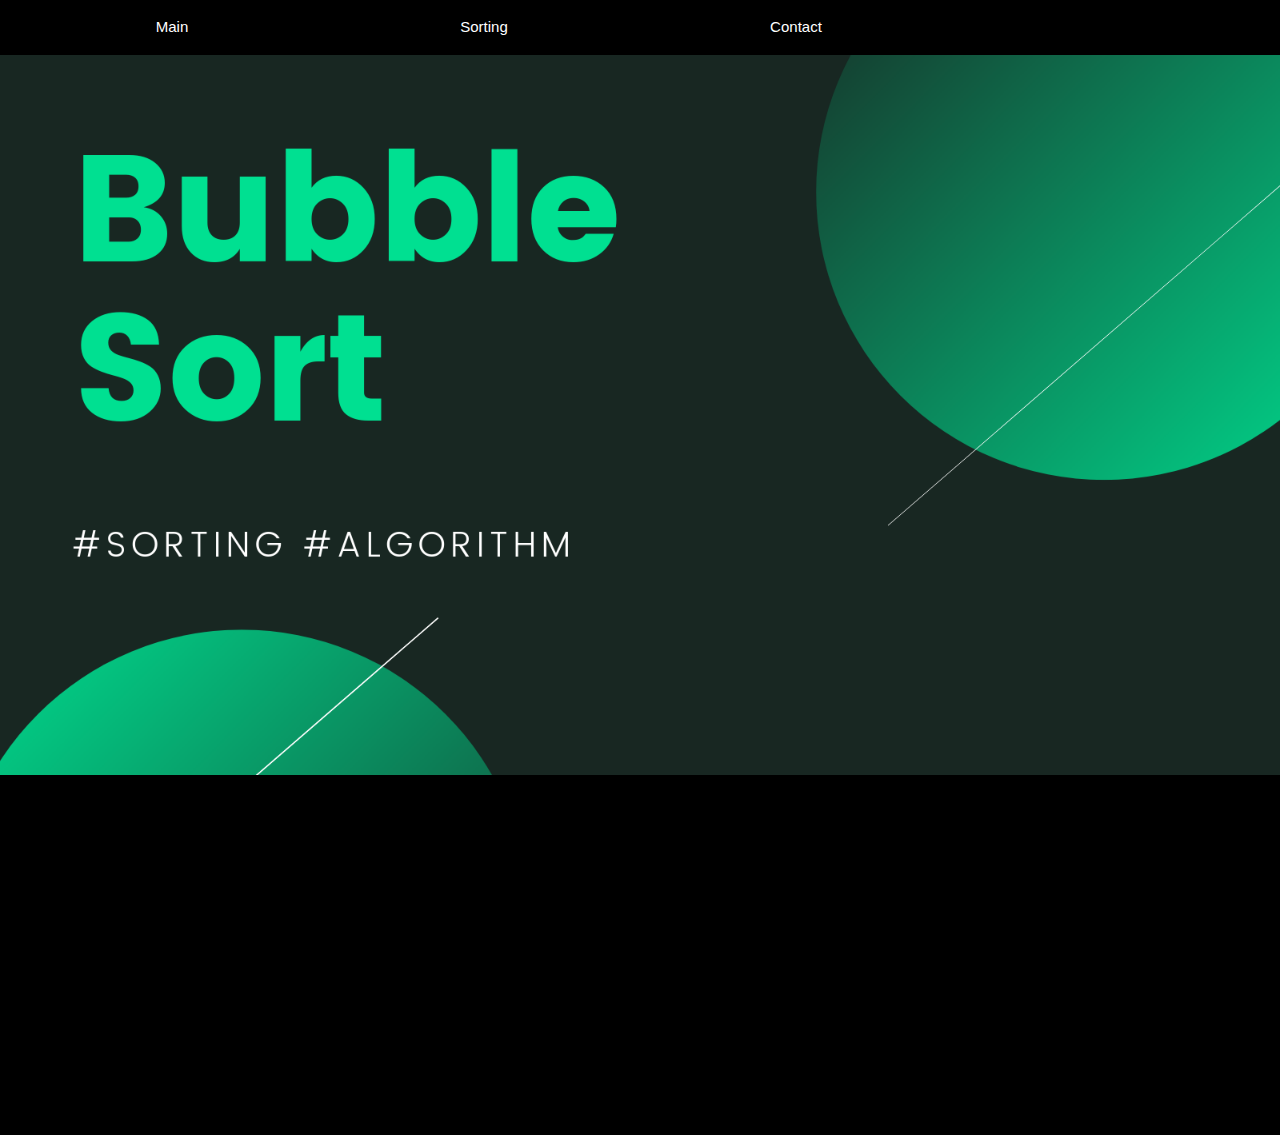
==== Html/index.html @ ceb7b793 "Change the main page to index.html" ====
<!DOCTYPE html>
<html lang="en">
<head>
    <meta charset="UTF-8">
    <meta name="viewport" content="width=device-width, initial-scale=1.0">
    <title>Final Project</title>
    <link rel="stylesheet" href="../css/style.css">
    <link rel="stylesheet" href="https://www.w3schools.com/w3css/4/w3.css">
    
</head>
<body style="background-color: black;">        
      <header class="w3-row w3-padding w3-black">
        <div class="w3-col s3">
            <a href="./index.html" class="w3-button w3-block w3-black">Main</a>
        </div>
        <div class="w3-col s3">
            <a href="./sortingPage.html" class="w3-button w3-block w3-black">Sorting</a>
        </div>
        <div class="w3-col s3">
          <a href="./contact.html" class="w3-button w3-block w3-black actived">Contact</a>
        </div>
      </header>
      <div class="slideshow-container">

        <div class="mySlides fade">
          <div class="numbertext"></div>
          <img src="../Images/1.png" style="width:100%">
        </div>
        
        <div class="mySlides fade">
          <div class="numbertext"></div>
          <img src="../Images/2.png" style="width:100%">
        </div>
        
        <div class="mySlides fade">
          <div class="numbertext"></div>
          <img src="../Images/3.png" style="width:100%">
        </div>  

        <div class="mySlides fade">
            <div class="numbertext"></div>
            <img src="../Images/4.png" style="width:100%">
          </div> 
        <a class="prev" onclick="plusSlides(-1)">&#10094;</a>
        <a class="next" onclick="plusSlides(1)">&#10095;</a>        
        </div>
        <br>        
        <div style="text-align:center">
          <span class="dot" onclick="currentSlide(1)"></span> 
          <span class="dot" onclick="currentSlide(2)"></span> 
          <span class="dot" onclick="currentSlide(3)"></span> 
        </div>
        
      <script>
        var slideIndex = 1;
        showSlides(slideIndex);
        
        function plusSlides(n) {
          showSlides(slideIndex += n);
        }
        
        function currentSlide(n) {
          showSlides(slideIndex = n);
        }
        
        function showSlides(n) {
          var i;
          var slides = document.getElementsByClassName("mySlides");
          var dots = document.getElementsByClassName("dot");
          if (n > slides.length) {slideIndex = 1}    
          if (n < 1) {slideIndex = slides.length}
          for (i = 0; i < slides.length; i++) {
              slides[i].style.display = "none";  
          }
          for (i = 0; i < dots.length; i++) {
              dots[i].className = dots[i].className.replace(" active", "");
          }
          slides[slideIndex-1].style.display = "block";  
          dots[slideIndex-1].className += " active";
        }
        </script>       
         <footer>
      <p>The purpose of "code and conquer" website is to explain about some sorting algorithms.Let’s see how we can sort you all by height.Sorting is something that happens all the time in the real world. Sorting by first name, sorting by number of items, sorting by how many times you login or at what time. Luckily there are built-in functions for sorting.
          In this web site we are going to use these sorting algorithms and see how they work. </p>
      <p>  <em>Insertion Sort :</em> Insertion sort is based on the idea that one element from the input elements is consumed in each iteration to
         find its correct position i.e, the position to which it belongs in a 
         sorted array.
        <em><br>Selection Sort : </em>Selection sort is a simple sorting algorithm. This sorting algorithm is an in-place comparison-based algorithm in which the list is divided into two parts, the sorted part at the left end and the unsorted part at the right end. Initially, the sorted part is empty and the unsorted part is the entire list.
       <em><br>Bubble Sort: </em> Bubble Sort is the simplest sorting algorithm that works by repeatedly swapping the adjacent elements if they are in wrong order.
        <em><br>Merge Sort: </em> Merge Sort is a divide and conquer algorithm. It works by recursively breaking down a problem into two or more sub-problems of the same or related type, until these become simple enough to be solved directly.
        <em><br>Quick Sort: </em> Quick Sort is a divide and conquer algorithm. It creates two empty arrays to hold elements less than the pivot value and elements greater than the pivot value, and then recursively sort the sub arrays. 
    </p> 
    </footer>
 
    <script>
          function home(){
         window.open("../html/home.html")
     }
        function sorting() {
            window.open("../html/sortingPage.html")
        }
        function contact() {
            window.open("../html/contact.html")
        }
    </script>


    <!-- <script src="../js/action.js"></script> -->
</body>
</html>
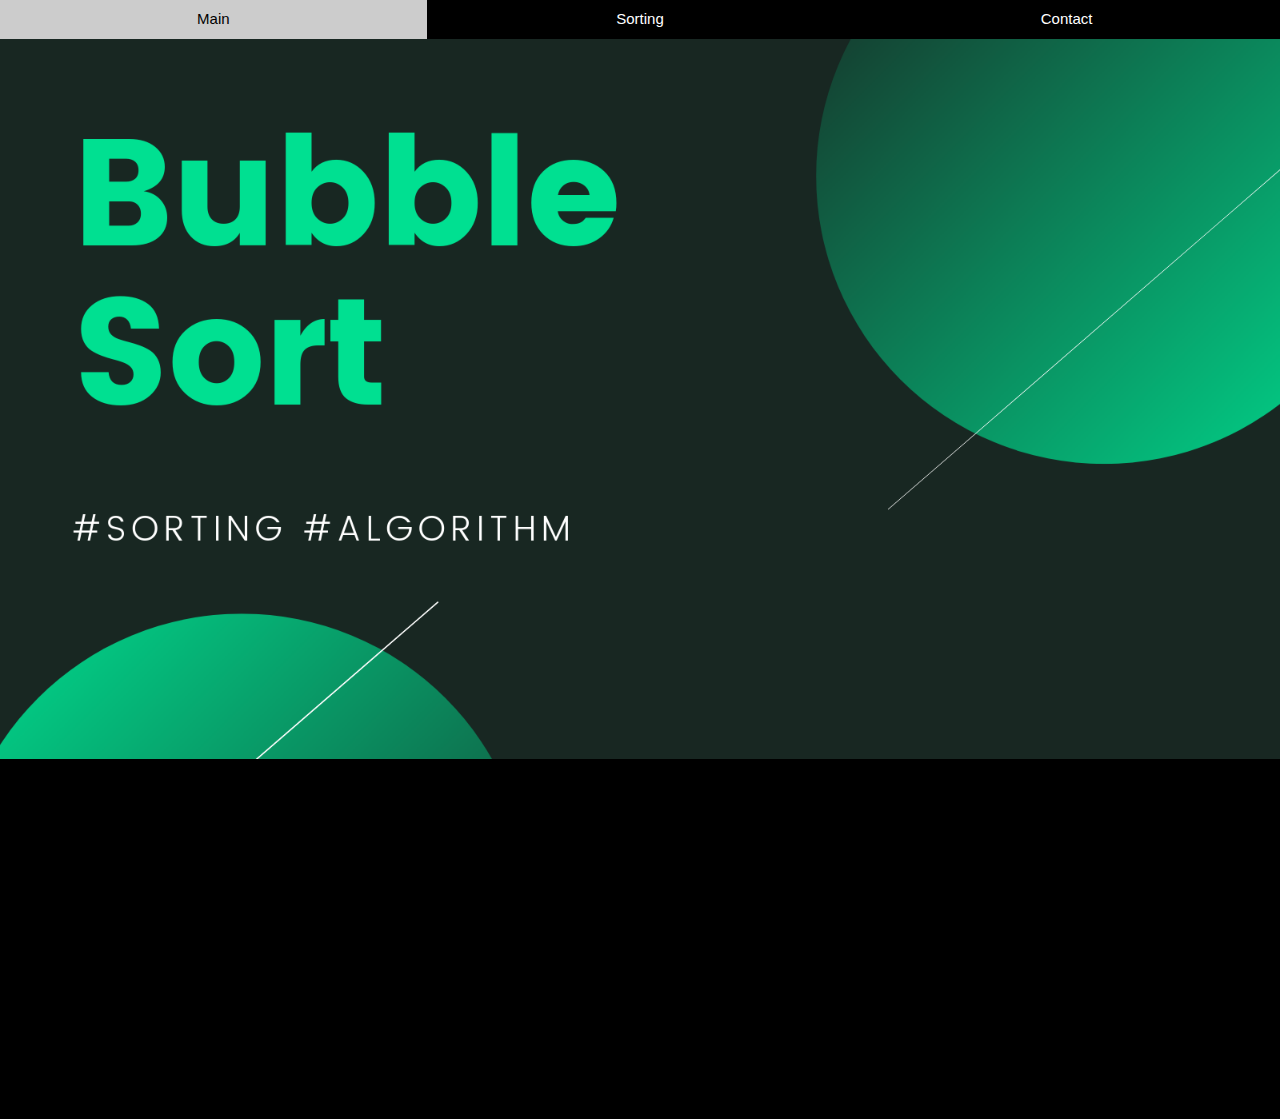
==== commit 3b0da857: "Update menu in all pages" ====
--- a/Html/index.html
+++ b/Html/index.html
@@ -9,15 +9,15 @@
     
 </head>
 <body style="background-color: black;">        
-      <header class="w3-row w3-padding w3-black">
-        <div class="w3-col s3">
-            <a href="./index.html" class="w3-button w3-block w3-black">Main</a>
+      <header class="w3-row w3-black">
+        <div class="w3-col s4">
+            <a href="./index.html" class="w3-button w3-block actived">Main</a>
         </div>
-        <div class="w3-col s3">
-            <a href="./sortingPage.html" class="w3-button w3-block w3-black">Sorting</a>
+        <div class="w3-col s4">
+            <a href="./sortingPage.html" class="w3-button w3-block ">Sorting</a>
         </div>
-        <div class="w3-col s3">
-          <a href="./contact.html" class="w3-button w3-block w3-black actived">Contact</a>
+        <div class="w3-col s4">
+          <a href="./contact.html" class="w3-button w3-block ">Contact</a>
         </div>
       </header>
       <div class="slideshow-container">
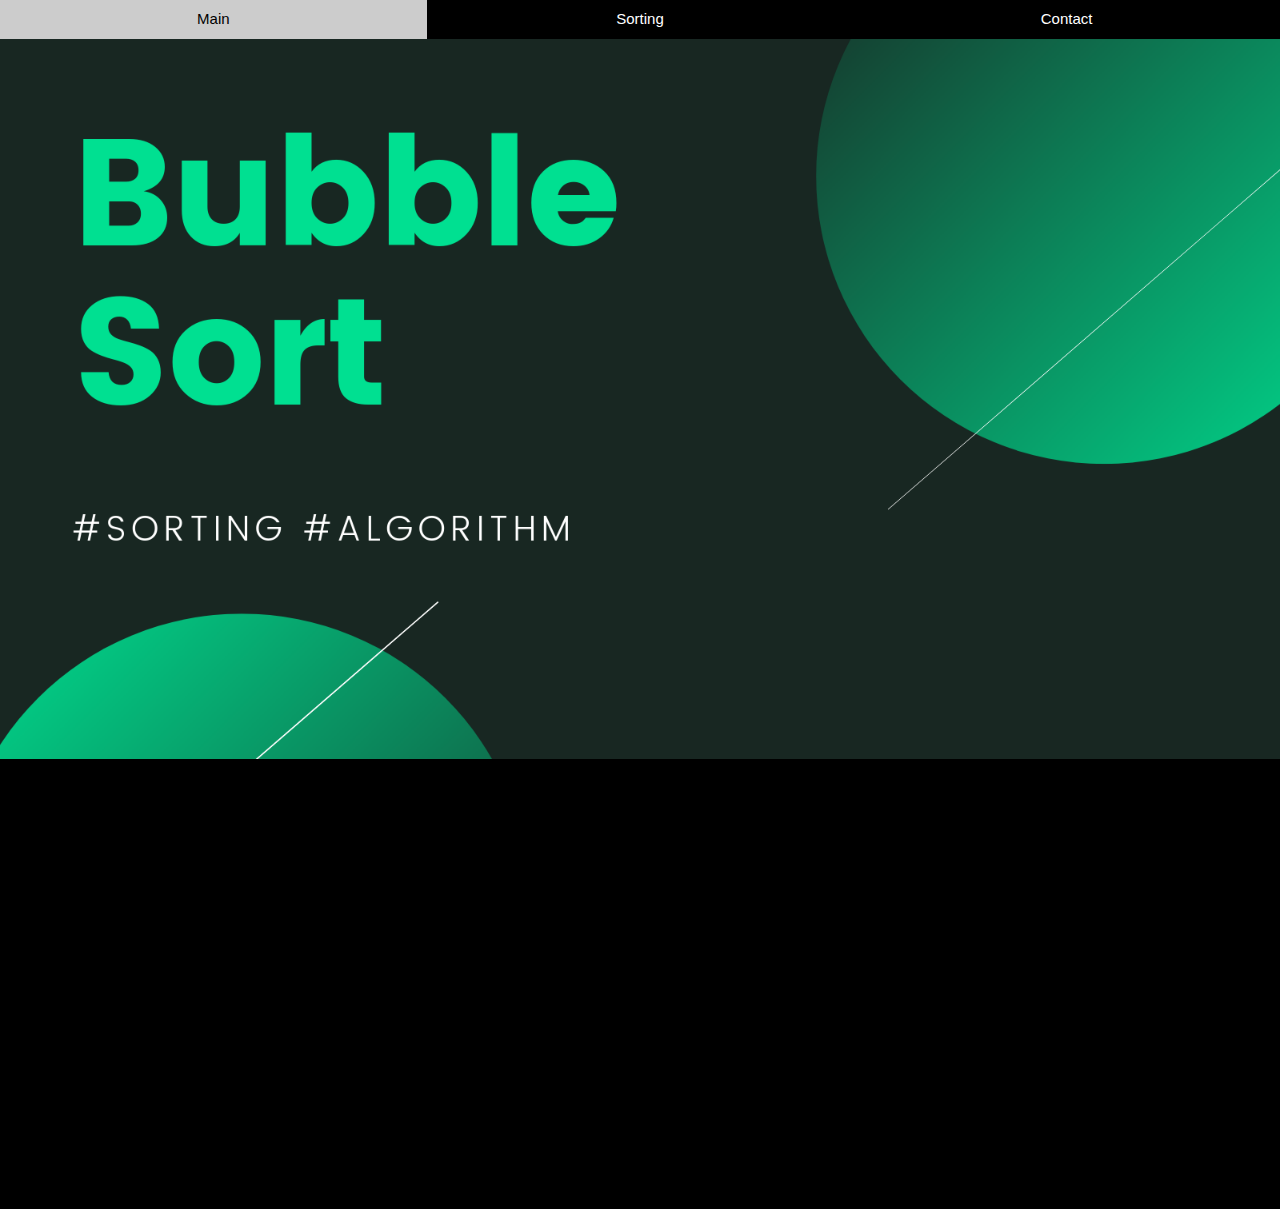
==== commit 1c301771: "Merge branch 'master' of https://github.com/Mahsamaleki088/FinalSortingProject" ====
--- a/Html/index.html
+++ b/Html/index.html
@@ -3,6 +3,7 @@
 <head>
     <meta charset="UTF-8">
     <meta name="viewport" content="width=device-width, initial-scale=1.0">
+    <link rel="icon" type="image/png" href="../Images/favicon.png">
     <title>Final Project</title>
     <link rel="stylesheet" href="../css/style.css">
     <link rel="stylesheet" href="https://www.w3schools.com/w3css/4/w3.css">
@@ -82,13 +83,12 @@
          <footer>
       <p>The purpose of "code and conquer" website is to explain about some sorting algorithms.Let’s see how we can sort you all by height.Sorting is something that happens all the time in the real world. Sorting by first name, sorting by number of items, sorting by how many times you login or at what time. Luckily there are built-in functions for sorting.
           In this web site we are going to use these sorting algorithms and see how they work. </p>
-      <p>  <em>Insertion Sort :</em> Insertion sort is based on the idea that one element from the input elements is consumed in each iteration to
-         find its correct position i.e, the position to which it belongs in a 
-         sorted array.
-        <em><br>Selection Sort : </em>Selection sort is a simple sorting algorithm. This sorting algorithm is an in-place comparison-based algorithm in which the list is divided into two parts, the sorted part at the left end and the unsorted part at the right end. Initially, the sorted part is empty and the unsorted part is the entire list.
-       <em><br>Bubble Sort: </em> Bubble Sort is the simplest sorting algorithm that works by repeatedly swapping the adjacent elements if they are in wrong order.
-        <em><br>Merge Sort: </em> Merge Sort is a divide and conquer algorithm. It works by recursively breaking down a problem into two or more sub-problems of the same or related type, until these become simple enough to be solved directly.
-        <em><br>Quick Sort: </em> Quick Sort is a divide and conquer algorithm. It creates two empty arrays to hold elements less than the pivot value and elements greater than the pivot value, and then recursively sort the sub arrays. 
+      <p> <em>Insertion Sort :</em> Insertion sort is based on the idea that one element from the input elements is consumed in each iteration to
+         find its correct position i.e, the position to which it belongs in a sorted array.<br>
+        <em><br>Selection Sort : </em>Selection sort is a simple sorting algorithm. This sorting algorithm is an in-place comparison-based algorithm in which the list is divided into two parts, the sorted part at the left end and the unsorted part at the right end. Initially, the sorted part is empty and the unsorted part is the entire list.<br>
+       <em><br>Bubble Sort: </em> Bubble Sort is the simplest sorting algorithm that works by repeatedly swapping the adjacent elements if they are in wrong order.<br>
+        <em><br>Merge Sort: </em> Merge Sort is a divide and conquer algorithm. It works by recursively breaking down a problem into two or more sub-problems of the same or related type, until these become simple enough to be solved directly.<br>
+        <em><br>Quick Sort: </em> Quick Sort is a divide and conquer algorithm. It creates two empty arrays to hold elements less than the pivot value and elements greater than the pivot value, and then recursively sort the sub arrays. <br>
     </p> 
     </footer>
  
